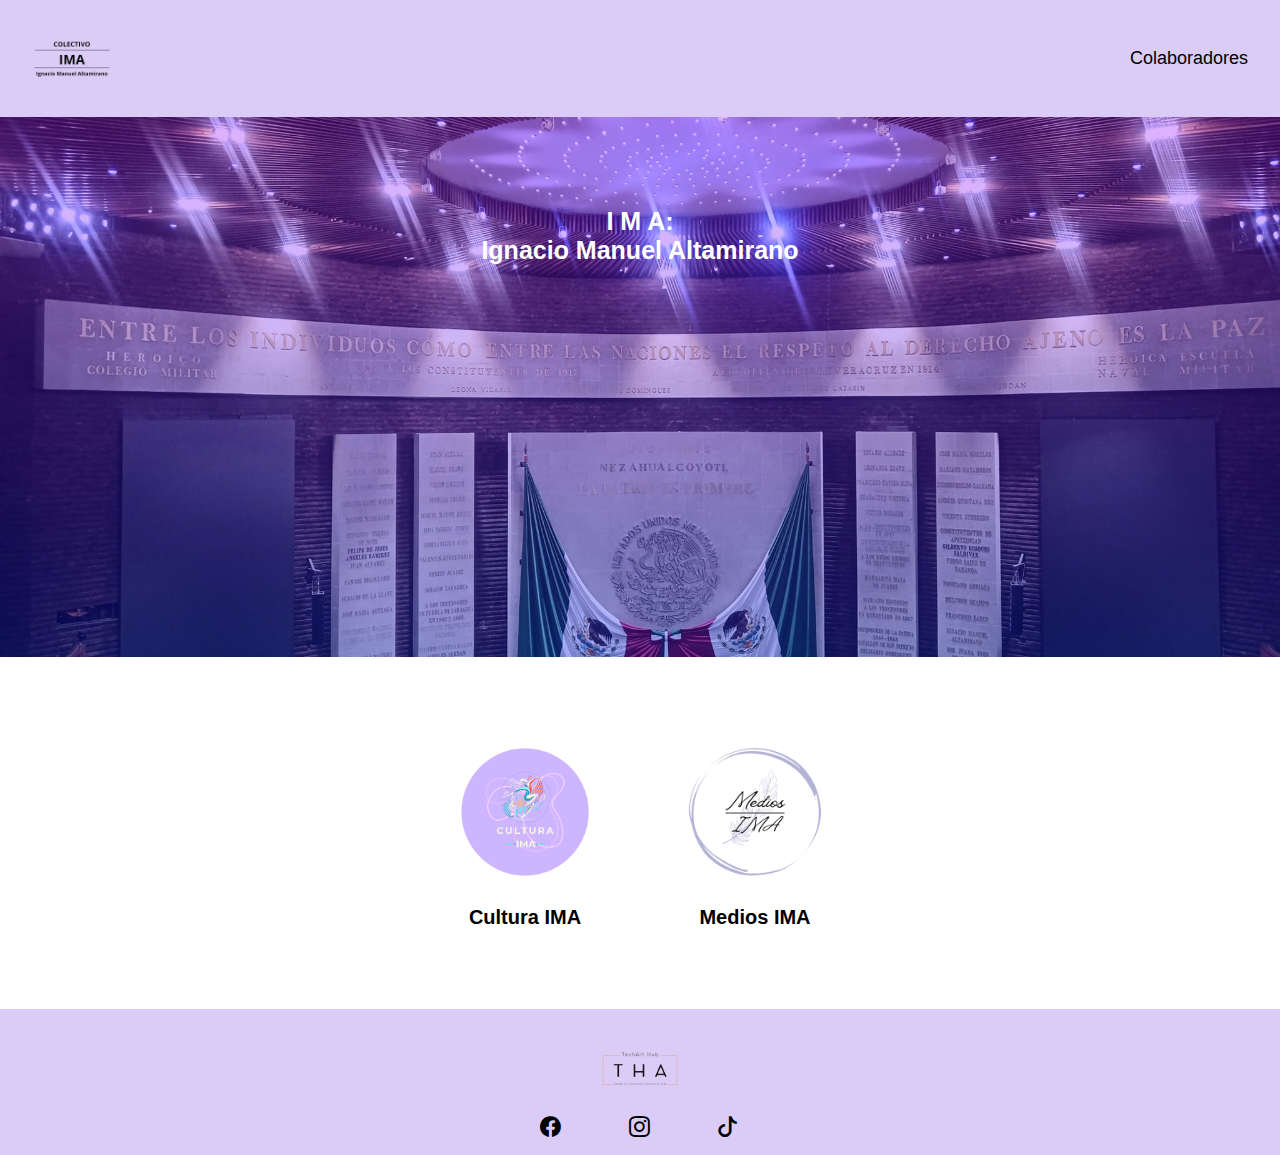
==== index.html @ 82926803 "Add files via upload" ====
<!DOCTYPE html>
<html lang="es">
<head>
    <meta charset="UTF-8">
    <meta name="viewport" content="width=device-width, initial-scale=1.0">
    <link rel="stylesheet" href="https://cdn.jsdelivr.net/npm/bootstrap-icons@1.11.3/font/bootstrap-icons.min.css">
    <title>Página Principal</title>
    <link rel="stylesheet" href="css/footer.css">
    <link rel="stylesheet" href="css/header.css">
    <link rel="stylesheet" href="css/main.css">
</head>
<body>
    <!-- Header -->
    <header>
        <img class="logo" src="img/IMA.png" alt="logo">
        <button class="abrir-menu" id="abrir"><i class="bi bi-arrow-left-square"></i></button>
        <nav class="nav" id="nav">
            <button class="cerrar-menu" id="cerrar"><i class="bi bi-arrow-right-square"></i></button>
            <ul class="nav-list">
                <li><a href="colab_IMA.html">Colaboradores</a></li>
            </ul>
        </nav>
    </header>

    <!-- Main -->
    <main>
        <section id="banner">
            <div class="contenido-banner">
                <div id="contenedor">
                    <div id="imagen1">
                        <div class="fondo"></div>
                        <h3><span> I M A: </span><br> Ignacio Manuel Altamirano</h3>
                    </div>
                    <div id="imagen2">
                        <div class="fondo"></div>
                        <h3><span> CULTURA </span><br> I M A</h3>
                    </div>
                    <div id="imagen3">
                        <div class="fondo"></div>
                        <h3><span> MEDIOS </span><br> I M A</h3>
                    </div>
                    <div id="imagen4">
                        <div class="fondo"></div>
                        <h3><span> ----- </span><br> I M A</h3>
                    </div>
                    <div id="imagen5">
                        <div class="fondo"></div>
                        <h3><span> ----- </span><br> I M A</h3>
                    </div>
                    <div id="imagen6">
                        <div class="fondo"></div>
                        <h3><span> ----- </span><br> I M A</h3>
                    </div>
                    <div id="imagen7">
                        <div class="fondo"></div>
                        <h3><span> ----- </span><br> I M A</h3>
                    </div>
                    <div id="imagen8">
                        <div class="fondo"></div>
                        <h3><span> ----- </span><br> I M A</h3>
                    </div>
                </div>
            </div>
        </section>

        <section id="fun-med">
            <div class="logos-container">
                <div class="logo-item">
                    <a href="cultura_IMA.html">
                        <img src="img/Cultura_IMA.png" alt="Cultura IMA">
                        <h4>Cultura IMA</h4>
                    </a>
                </div>
                <div class="logo-item">
                    <a href="medios_IMA.html">
                        <img src="img/medIMA.png" alt="Medios IMA">
                        <h4>Medios IMA</h4>
                    </a>
                </div>
            </div>
        </section>
        

    </main>

    <!-- Footer -->
    <footer class="footer">
        <div class="logo-container">
            <a href="">
                <img src="img/tha.png" alt="TechArt Hub">
            </a>
        </div>        
        <div class="icon">
            <a href=""><i class="bi bi-facebook"></i></a>
            <a href=""><i class="bi bi-instagram"></i></a>
            <a href=""><i class="bi bi-tiktok"></i></a>
        </div>
    </footer>

    <script src="js/header.js"></script>
</body>
</html>
---- css/footer.css ----
.footer{
    background-color: #DACBF7;
    padding: 1rem 0;
    text-align: center;
}

/* Estilos generales */
.icon {
    display: flex;
    justify-content: space-between;
    max-width: 200px;
    margin: 0 auto;
}

.icon a {
    align-items: center;
    color: black;
    font-size: 1rem;
    text-decoration: none;
    position: relative;
    display: inline-block;
}

/* Estilos para computadoras */
@media (min-width: 768px) {
    .icon a {
        margin-right: 2px;
        font-size: 1.3rem;
    }
}

/* Estilos para teléfonos */
@media (max-width: 767px) {
    .icon {
        max-width: 50%;
    }
    .icon a {
        margin-right: 15px;
        font-size: 1.5rem;
    }
}

.logo-container {
    display: flex; /* Usamos flexbox para centrar el contenido */
    justify-content: center; /* Centra el contenido horizontalmente */
}

.logo-container img {
    align-items: center;
    max-width: 90px; /* Ajusta el tamaño máximo según tus necesidades */
    height: auto; /* Mantiene la proporción de la imagen */
    display: block; /* Elimina el espacio extra debajo de la imagen */
}
---- css/header.css ----
header {
    display: flex;
    align-items: center;
    justify-content: space-between;
    padding: 2rem;
    background-color: #DACBF7;
    position: relative; /* Añadir esta línea */
    z-index: 1; /* Añadir esta línea si es necesario */
}

.nav-list li a {
    position: relative;
    color: #fff;
    text-decoration: none;
    font-size: 18px;
    padding: 5px 0;
    transition: color 0.3s;
}

.nav-list li a::after {
    content: "";
    position: absolute;
    left: 0;
    bottom: 0;
    width: 0;
    height: 2px;
    background-color: #fff;
    transition: width 0.3s;
}

.nav-list li a:hover {
    color: #b793ff; /* Cambia el color del texto al pasar el cursor */
}

.nav-list li a:hover::after {
    width: 100%; /* Subraya al 100% de la anchura del enlace */
}


.logo {
    max-width: 5rem;
}

.nav-list {
    list-style-type: none;
    display: flex;
    gap: 2rem;
}

.nav-list li a {
    text-decoration: none;
    color: #000000;
}

.abrir-menu,
.cerrar-menu {
    display: none;
}

@media screen and (max-width: 550px) {
    .abrir-menu,
    .cerrar-menu {
        display: block;
        border: 0;
        font-size: 1.40rem;
        background-color: transparent;
        cursor: pointer;
    }

    .abrir-menu {
        color: #1c1c1c;
    }

    .cerrar-menu {
        color:black;
    }

    .nav {
        opacity: 0;
        visibility: hidden;
        display: flex;
        flex-direction: column;
        align-items: end;
        gap: 2rem;
        position: absolute;
        top: 0;
        right: 0;
        bottom: 0;
        background-color: #DACBF7;
        padding: 3rem;
        box-shadow: 0 0 0 100vmax rgb(218, 203, 247);
    }

    .nav.visible {
        opacity: 1;
        visibility: visible;
    }
    
    .nav-list {
        flex-direction: column;
        align-items: end;
    }

    .nav-list li a {
        color: #000000ec;
    }
}
---- css/main.css ----
* {
    margin: 0;
    padding: 0;
    box-sizing: border-box;
    font-family: sans-serif;
    -webkit-tap-highlight-color: rgba(0,0,0,0);
}
body {
    margin: 0;
    display: grid;
    min-height: 100vh;
    grid-template-rows: auto 1fr auto;
}


/* Banner */
.contenido-banner {
    width: 100%;
    height: 45vh; /* Altura por defecto */
    margin: auto;
    text-align: center;
    overflow: hidden;
}

#contenedor {
    width: 100%;
    display: grid;
    grid-template-columns: repeat(8, 100%); /* Simplifica la declaración */
    animation: mover 20s infinite cubic-bezier(0.55, 0.48, 0.37, 0.92);
}
#imagen1, #imagen2, #imagen3, #imagen4, #imagen5, #imagen6, #imagen7, #imagen8 {
    position: relative;
    width: 100%;
    height: 45vh; /* Altura por defecto */
    background-size: cover; /* La imagen cubrirá completamente el espacio disponible */
    background-position: center; /* Centra la imagen */
    background-repeat: no-repeat; /* Evita que la imagen se repita */
}
#imagen1 {
    background-image: url(../img/banner/img1.jpg);
}
#imagen2 {
    background-image: url(../img/banner/img2.jpg);
}
#imagen3 {
    background-image: url(../img/banner/img3.jpg);
}
#imagen4 {
    background-image: url(../img/banner/img4.jpg);
}
#imagen5 {
    background-image: url(../img/banner/img5.jpg);
}
#imagen6 {
    background-image: url(../img/banner/img6.jpg);
}
#imagen7 {
    background-image: url(../img/banner/img7.jpg);
}
#imagen8 {
    background-image: url(../img/banner/img8.jpg);
}

.fondo {
    position: absolute;
    background: linear-gradient(#9900ff, #0015ff);
    width: 100%;
    height: 100%; /* Ajuste a la altura de la imagen */
    top: 0;
    left: 0;
    opacity: 0.3;
}
h3, span {
    font-size: 25px;
    position: relative;
    color: #ffffff;
    margin: auto;
    margin-top: 7%;
}

@keyframes mover {
    0% {margin-left: 0%;}
    12.5% {margin-left: 0%;}
    25% {margin-left: -100%;}
    37.5% {margin-left: -200%;}
    50% {margin-left: -300%;}
    62.5% {margin-left: -400%;}
    75% {margin-left: -500%;}
    87.5% {margin-left: -600%;}
    100% {margin-left: -700%;}
}

/* Media Queries para pantallas grandes (computadoras) */
@media screen and (min-width: 1024px) {
    .contenido-banner {
        height: 60vh; /* Aumenta la altura para pantallas grandes */
    }
    #imagen1, #imagen2, #imagen3, #imagen4, #imagen5, #imagen6, #imagen7, #imagen8 {
        height: 60vh; /* Ajusta el tamaño de las imágenes */
        background-size: cover; /* Asegura que la imagen cubra completamente el contenedor */
        background-position: center; /* Centra la imagen */
    }
    .fondo {
        height: 100%; /* Ajusta la capa de color según el tamaño de la imagen */
    }
}

/* Media Queries para pantallas pequeñas (teléfonos) */
@media screen and (max-width: 767px) {
    .contenido-banner {
        height: 35vh; /* Reduce la altura en pantallas pequeñas */
    }
    #imagen1, #imagen2, #imagen3, #imagen4, #imagen5, #imagen6, #imagen7, #imagen8 {
        height: 35vh; /* Ajusta la altura de las imágenes */
        background-size: cover; /* Mantiene la cobertura de la imagen en móviles */
        background-position: center; /* Centra la imagen */
    }
    .fondo {
        height: 100%; /* Ajusta la capa de color según el tamaño de la imagen */
    }
}

#fun-med {
    padding: 50px 50px;
    display: flex;
    flex-direction: column;
    align-items: center;
    text-align: center;
}

.orga-fun-med {
    width: 100%;
    text-align: center;
    margin-bottom: 20px;
}

.logos-container {
    display: flex;
    justify-content: center;
    gap: 20px;
}

.logo-item {
    display: flex;
    flex-direction: column;
    align-items: center;
    padding: 30px;
}

.logo-item img {
    width: 150px; /* Tamaño fijo en ancho */
    height: 150px; /* Tamaño fijo en alto */
    object-fit: cover; /* Ajusta la imagen sin distorsionarla */
    transition: 0.5s;
}

.logo-item img:hover {
    transform: scale(1.1);
    transition: 0.5s;
}

.logo-item h4 {
    color: #000000;
    font-size: 20px;
    margin-top: 15px;
}

.logo-item a {
    text-decoration: none; /* Elimina la línea debajo del enlace */
}

/* Mantener el diseño en dos columnas en dispositivos móviles */
@media (max-width: 760px) {
    .logos-container {
        flex-direction: column; /* Mantiene las imágenes en fila en dispositivos móviles */
        gap: 10px;
    }
}
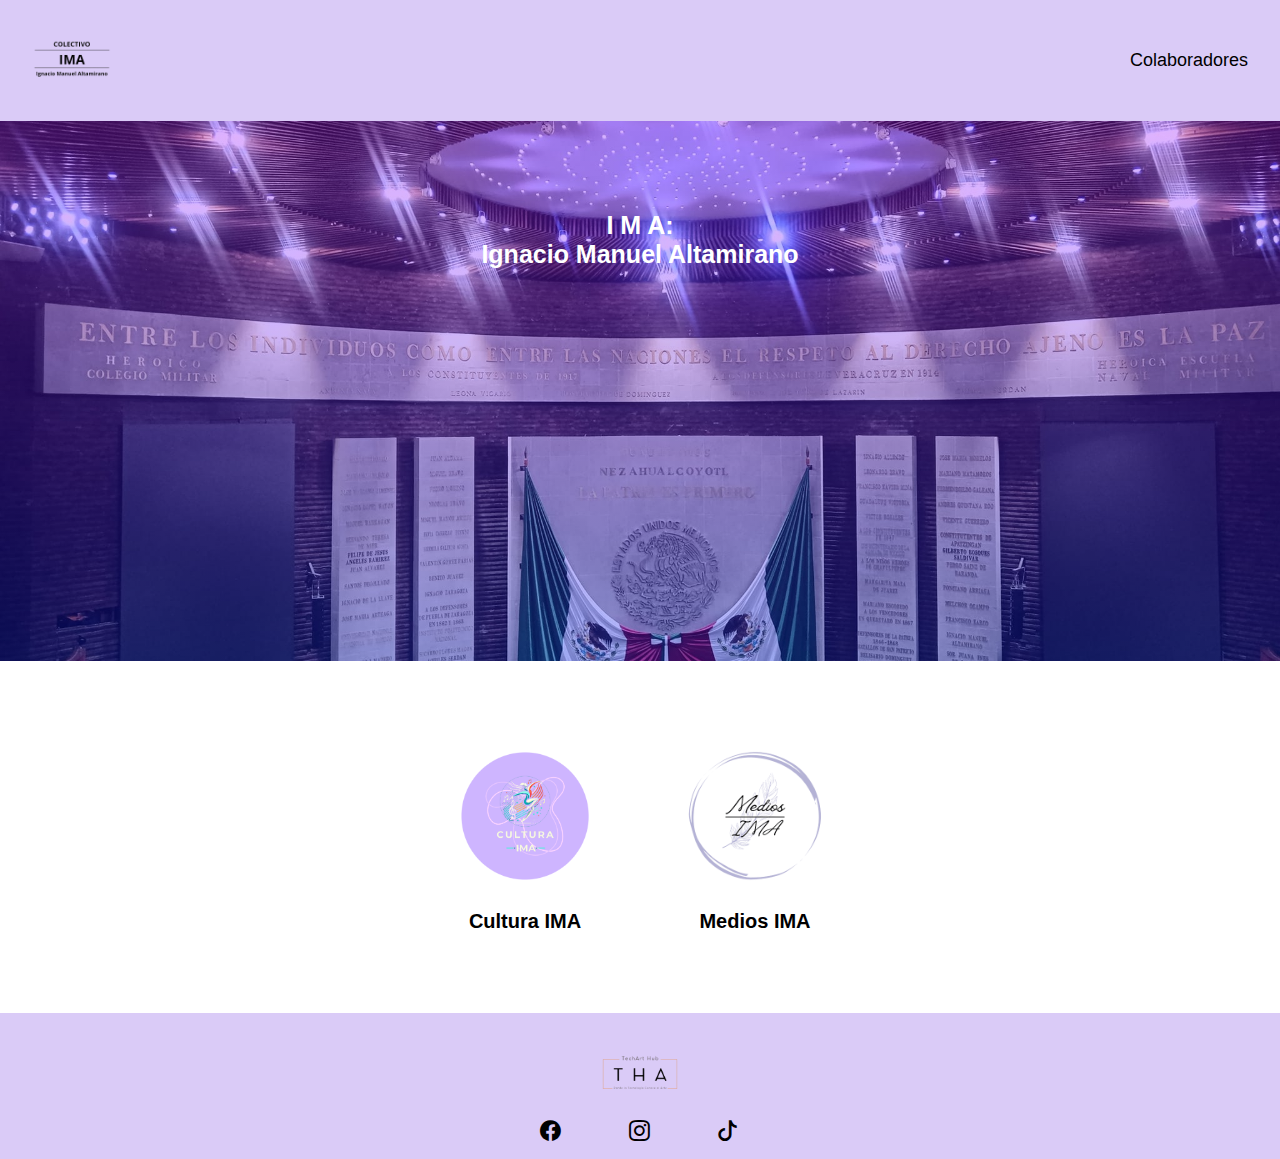
==== commit 2ea90ec3: "Add files via upload" ====
--- a/index.html
+++ b/index.html
@@ -12,10 +12,10 @@
 <body>
     <!-- Header -->
     <header>
-        <img class="logo" src="img/IMA.png" alt="logo">
-        <button class="abrir-menu" id="abrir"><i class="bi bi-arrow-left-square"></i></button>
+        <a href="colectivo_IMA.html"><img class="logo" src="img/IMA.png" alt="logo"></a>
+        <button class="abrir-menu" id="abrir"><i class="bi bi-list"></i></button>
         <nav class="nav" id="nav">
-            <button class="cerrar-menu" id="cerrar"><i class="bi bi-arrow-right-square"></i></button>
+            <button class="cerrar-menu" id="cerrar"><i class="bi bi-x-lg"></i></button>
             <ul class="nav-list">
                 <li><a href="colab_IMA.html">Colaboradores</a></li>
             </ul>
@@ -86,14 +86,14 @@
     <!-- Footer -->
     <footer class="footer">
         <div class="logo-container">
-            <a href="">
+            <a href="https://www.facebook.com/profile.php?id=61562823488842">
                 <img src="img/tha.png" alt="TechArt Hub">
             </a>
         </div>        
         <div class="icon">
-            <a href=""><i class="bi bi-facebook"></i></a>
-            <a href=""><i class="bi bi-instagram"></i></a>
-            <a href=""><i class="bi bi-tiktok"></i></a>
+            <a href="https://www.facebook.com/libertaduaemtex001"><i class="bi bi-facebook"></i></a>
+            <a href="https://www.instagram.com/medios_i.m.a._?igsh=ejRydWI3YXd5d3k4"><i class="bi bi-instagram"></i></a>
+            <a href="https://www.tiktok.com/@mediosima?_t=8qxxVQENnba&_r=1"><i class="bi bi-tiktok"></i></a>
         </div>
     </footer>
 
--- a/css/header.css
+++ b/css/header.css
@@ -57,7 +57,7 @@
     display: none;
 }
 
-@media screen and (max-width: 550px) {
+@media screen and (550p) {
     .abrir-menu,
     .cerrar-menu {
         display: block;
--- a/css/main.css
+++ b/css/main.css
@@ -106,7 +106,7 @@
 }
 
 /* Media Queries para pantallas pequeñas (teléfonos) */
-@media screen and (max-width: 767px) {
+@media screen and (max-width: 600px) {
     .contenido-banner {
         height: 35vh; /* Reduce la altura en pantallas pequeñas */
     }
@@ -170,7 +170,7 @@
 }
 
 /* Mantener el diseño en dos columnas en dispositivos móviles */
-@media (max-width: 760px) {
+@media (max-width: 600px) {
     .logos-container {
         flex-direction: column; /* Mantiene las imágenes en fila en dispositivos móviles */
         gap: 10px;
